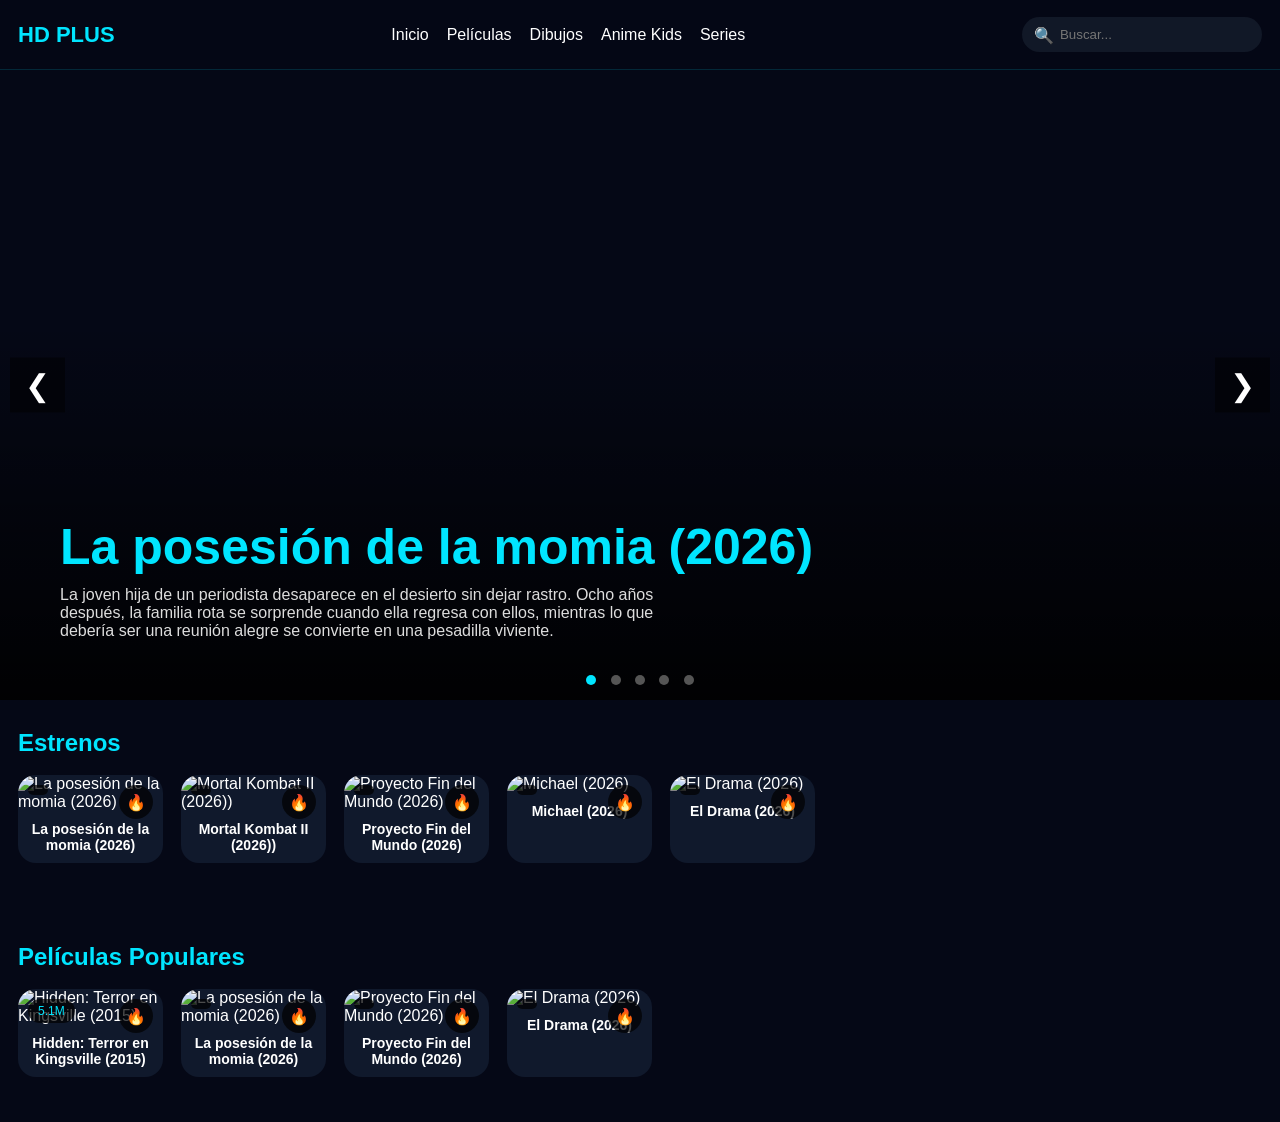
==== PAGINA PARA MIS PELICULAS/index.html @ 1237c189 "HD PLUS" ====
<!DOCTYPE html>
<html lang="es">

<head>
<meta charset="UTF-8">
<meta name="viewport" content="width=device-width, initial-scale=1.0">

<title>HD PLUS - INICIO</title>

<link rel="stylesheet" href="style.css">
</head>

<body>

<!-- LOADER -->
<div class="loader" id="loader">
<div class="loader-circle"></div>
<h2>Cargando...</h2>
</div>

<!-- NAVBAR (igual que películas) -->
<div class="navbar">

    <div class="logo">HD PLUS</div>

    <!-- Botón menú móvil -->
    <div class="menu-icon" id="menuIcon">☰</div>

    <div class="submenu" id="submenu">
        <a href="index.html">Inicio</a>
<a href="peliculas.html">Películas</a>
<a href="dibujos.html">Dibujos</a>
<a href="anime.html">Anime Kids</a>
<a href="series.html">Series</a>
    </div>

    <div class="search-box">
        <span class="search-icon">🔍</span>
        <input type="text" placeholder="Buscar...">
    </div>

</div>

<div class="hero-carousel">

  <button class="carousel-btn left" onclick="prevSlide()">❮</button>

  <div class="carousel-wrapper" id="carouselWrapper">
    <!-- JS lo llena -->
  </div>

  <button class="carousel-btn right" onclick="nextSlide()">❯</button>

</div>

<div class="carousel-dots" id="carouselDots"></div>


<!-- CONTENIDO IGUAL -->
<div id="content"></div>


<!-- MODAL IGUAL -->
<div class="modal" id="modal">
<div class="modal-content">

<span class="close" onclick="closeModal()">✖</span>

<img id="img">

<div class="modal-info">
<h2 id="title"></h2>
<p id="description"></p>

<iframe id="player" class="player" allowfullscreen></iframe>
</div>

</div>
</div>

<script src="script.js"></script>

</body>
</html>
---- PAGINA PARA MIS PELICULAS/style.css ----
*{
margin:0;
padding:0;
box-sizing:border-box;
font-family:Arial,sans-serif;
}

body{
background:#050816;
color:white;
overflow-x:hidden;
}

.navbar{
position:fixed;
top:0;
left:0;
width:100%;
height:70px;
background:rgba(5,8,22,0.92);
backdrop-filter:blur(14px);
display:flex;
align-items:center;
justify-content:space-between;
padding:0 18px;
z-index:1000;
border-bottom:1px solid rgba(0,229,255,0.15);
}

.logo{
color:#00e5ff;
font-weight:bold;
font-size:22px;
}

.menu-icon{
display:none;
font-size:28px;
cursor:pointer;
color:white;
background:none;
border:none;
padding:5px;
z-index:1001;
}

.search-box{
position:relative;
}

.search-box input{
padding:10px 12px 10px 38px;
border-radius:25px;
border:none;
background:#111827;
color:white;
outline:none;
width:240px;
}

.search-icon{
position:absolute;
left:12px;
top:50%;
transform:translateY(-50%);
}

.submenu{
display:flex;
gap:18px;
}

.submenu a{
text-decoration:none;
color:white;
transition:0.3s ease;
}

.submenu a:hover{
color:#00e5ff;
}

.hero{
height:90vh;
display:flex;
align-items:flex-end;
padding:60px 40px;
background:
linear-gradient(to top,#050816 8%,transparent 100%),
url('https://tse3.mm.bing.net/th/id/OIP.Xb_TWP2z1Ox0vYuF2F_o6wHaEK?cb=thfc1falcon&rs=1&pid=ImgDetMain&o=7&rm=3') center/cover;
}

.hero h1{
font-size:60px;
color:#00e5ff;
}

.hero p{
margin-top:10px;
max-width:500px;
}

.hero-btn{
margin-top:20px;
padding:14px 24px;
border:none;
border-radius:30px;
background:#00e5ff;
color:black;
font-weight:bold;
cursor:pointer;
}

.section{
padding:35px 18px;
}

.section h2{
margin-bottom:18px;
color:#00e5ff;
}

.row{
display:flex;
gap:18px;
overflow-x:auto;
padding-bottom:10px;
}

.row::-webkit-scrollbar{
display:none;
}

.card{
width:145px;
background:#10192c;
border-radius:18px;
overflow:hidden;
cursor:pointer;
transition:0.3s;
position:relative;
flex-shrink:0;
}

.card:hover{
transform:scale(1.05);
}

.card img{
width:100%;
height:210px;
object-fit:cover;
}

.card-info{
padding:10px;
text-align:center;
}

.card-title{
font-size:14px;
font-weight:bold;
}

.views{
position:absolute;
top:10px;
left:10px;
background:rgba(0,0,0,0.7);
padding:5px 10px;
border-radius:12px;
font-size:12px;
color:#00e5ff;
}

.favorite{
position:absolute;
top:10px;
right:10px;
background:rgba(0,0,0,0.7);
width:34px;
height:34px;
display:flex;
align-items:center;
justify-content:center;
border-radius:50%;
}

.modal{
position:fixed;
inset:0;
background:rgba(0,0,0,0.9);
display:none;
justify-content:center;
align-items:center;
padding:20px;
z-index:3000;
}

.modal-content{
background:#0f172a;
padding:20px;
border-radius:20px;
display:flex;
gap:20px;
max-width:1000px;
width:100%;
position:relative;
}

.close{
position:absolute;
top:10px;
right:15px;
font-size:24px;
cursor:pointer;
}

.modal-content img{
width:230px;
height:340px;
object-fit:cover;
border-radius:14px;
}

.modal-info{
flex:1;
}

.modal-info h2{
font-size:34px;
color:#00e5ff;
margin-bottom:10px;
}

.player{
width:100%;
height:360px;
border:none;
border-radius:14px;
margin-top:15px;
}

.loader{
position:fixed;
inset:0;
background:#050816;
display:flex;
justify-content:center;
align-items:center;
flex-direction:column;
gap:20px;
z-index:5000;
}

.loader-circle{
width:90px;
height:90px;
border:6px solid rgba(0,229,255,0.15);
border-top:6px solid #00e5ff;
border-radius:50%;
animation:spin 1s linear infinite;
}

@keyframes spin{
100%{
transform:rotate(360deg);
}
}

.hero-carousel{
position:relative;
width:100%;
height:70vh;
overflow:hidden;
margin-top:70px;
}

.carousel-wrapper{
display:flex;
height:100%;
transition:transform .6s ease;
}

.carousel-slide{
min-width:100%;
height:100%;
background-size:cover;
background-position:center;
display:flex;
align-items:flex-end;
padding:60px;
color:white;
position:relative;
}

.carousel-slide::before{
content:"";
position:absolute;
inset:0;
background:linear-gradient(to top, rgba(0,0,0,0.9), transparent 60%);
}

.carousel-slide h1{
font-size:50px;
color:#00e5ff;
position:relative;
z-index:2;
}

.carousel-slide p{
max-width:600px;
color:#ddd;
position:relative;
z-index:2;
margin-top:10px;
}

.carousel-btn{
position:absolute;
top:50%;
transform:translateY(-50%);
background:rgba(0,0,0,0.5);
border:none;
color:white;
font-size:30px;
padding:10px 15px;
cursor:pointer;
z-index:10;
transition:0.3s ease;
}

.carousel-btn:hover{
background:rgba(0,229,255,0.3);
}

.left{ left:10px; }
.right{ right:10px; }

.carousel-dots{
text-align:center;
margin-top:-30px;
position:relative;
z-index:5;
}

.dot{
height:10px;
width:10px;
margin:5px;
display:inline-block;
border-radius:50%;
background:#555;
cursor:pointer;
transition:0.3s ease;
}

.dot.active{
background:#00e5ff;
}

/* ========================= */
/* RESPONSIVE - MÓVIL */
/* ========================= */

@media(max-width:768px){

.navbar{
padding:0 12px;
height:60px;
}

.logo{
font-size:18px;
}

.menu-icon{
display:block;
font-size:28px;
color:white;
cursor:pointer;
z-index:1001;
}

.submenu{
position:fixed;
top:60px;
left:0;
right:0;
width:100%;
background:rgba(5,8,22,0.95);
backdrop-filter:blur(14px);
flex-direction:column;
gap:0;
padding:0;
border-bottom:1px solid rgba(0,229,255,0.15);
max-height:0;
overflow:hidden;
opacity:0;
transition:all 0.4s cubic-bezier(0.4, 0, 0.2, 1);
z-index:1000;
box-shadow:0 8px 16px rgba(0,0,0,0.3);
}

.submenu.active{
max-height:500px;
opacity:1;
overflow-y:auto;
}

.submenu a{
display:block;
padding:16px 20px;
border-bottom:1px solid rgba(0,229,255,0.1);
text-align:left;
font-size:15px;
transition:all 0.3s ease;
}

.submenu a:last-child{
border-bottom:none;
}

.submenu a:hover{
background:rgba(0,229,255,0.1);
padding-left:30px;
color:#00e5ff;
}

.search-box{
display:none;
}

.hero{
padding:40px 20px;
height:auto;
min-height:60vh;
}

.hero h1{
font-size:32px;
}

.hero p{
font-size:14px;
}

.hero-carousel{
height:50vh;
margin-top:60px;
}

.carousel-slide{
padding:40px 20px;
}

.carousel-slide h1{
font-size:28px;
}

.carousel-slide p{
font-size:13px;
max-width:100%;
}

.carousel-btn{
font-size:24px;
padding:8px 12px;
}

.card{
width:120px;
}

.card img{
height:180px;
}

.card-title{
font-size:12px;
}

.modal-content{
flex-direction:column;
padding:15px;
gap:15px;
}

.modal-content img{
width:100%;
height:auto;
max-width:300px;
}

.modal-info h2{
font-size:24px;
}

.player{
height:250px;
}

.section{
padding:25px 12px;
}

.section h2{
font-size:18px;
}

}

@media(max-width:480px){

.navbar{
height:55px;
padding:0 10px;
}

.logo{
font-size:16px;
}

.menu-icon{
font-size:24px;
}

.hero-carousel{
height:40vh;
margin-top:55px;
}

.carousel-slide{
padding:30px 15px;
}

.carousel-slide h1{
font-size:22px;
}

.carousel-slide p{
font-size:12px;
}

.carousel-btn{
font-size:20px;
padding:6px 10px;
}

.card{
width:100px;
}

.card img{
height:150px;
}

.card-title{
font-size:11px;
}

.modal-content img{
max-width:250px;
}

.player{
height:200px;
}

}
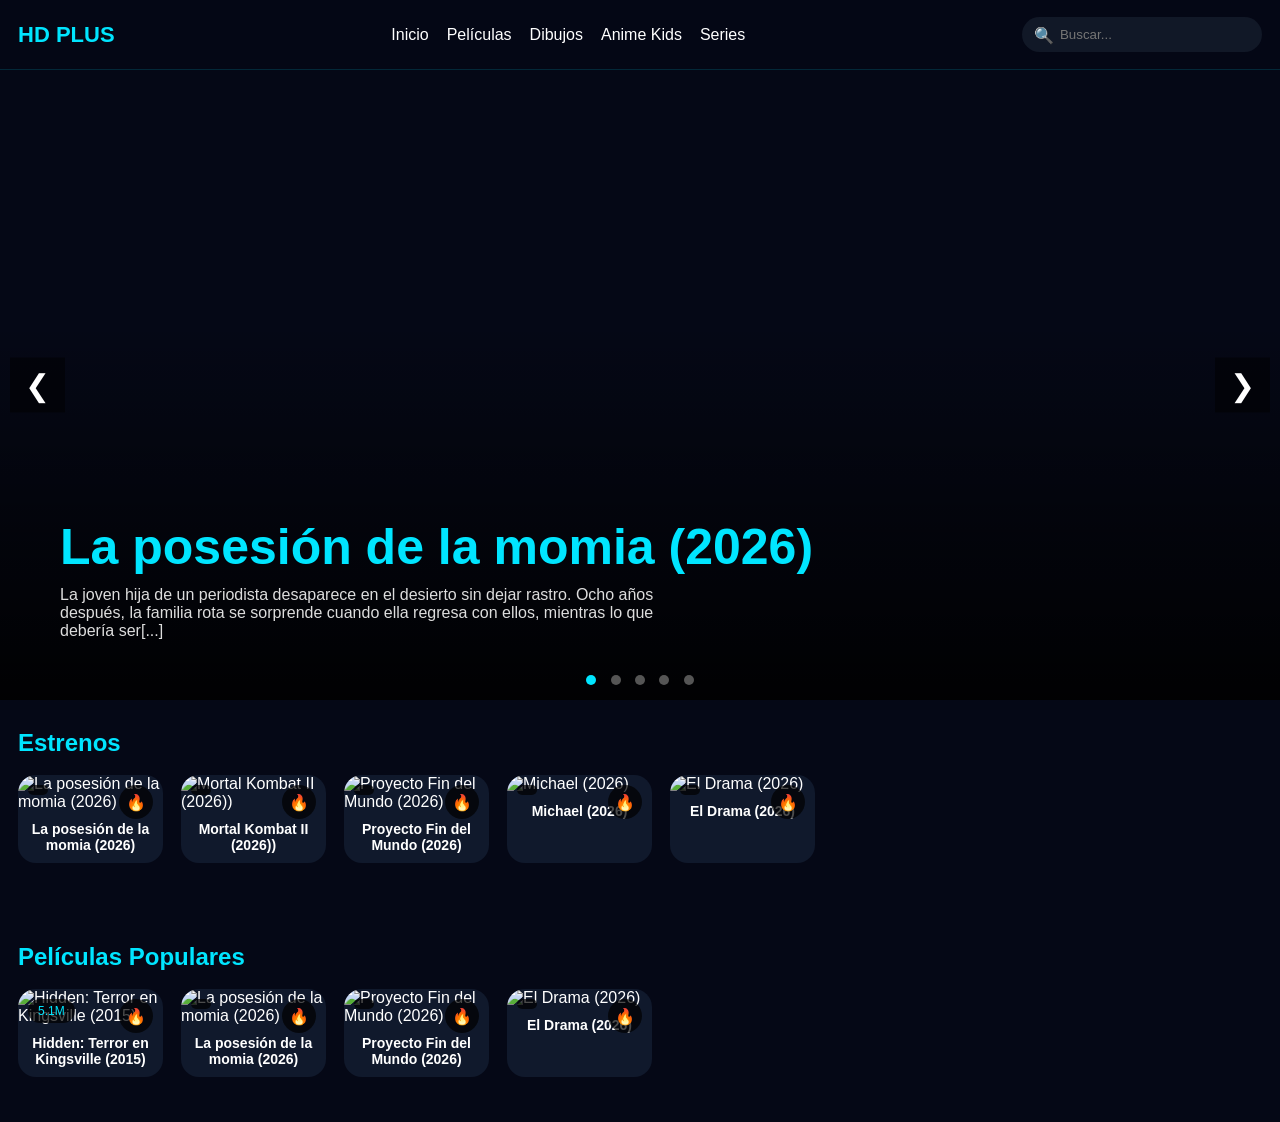
==== commit 5080ae46: "Fix: agregar id a search input para que funcione el buscador" ====
--- a/PAGINA PARA MIS PELICULAS/index.html
+++ b/PAGINA PARA MIS PELICULAS/index.html
@@ -1,84 +1,84 @@
-<!DOCTYPE html>
-<html lang="es">
-
-<head>
-<meta charset="UTF-8">
-<meta name="viewport" content="width=device-width, initial-scale=1.0">
-
-<title>HD PLUS - INICIO</title>
-
-<link rel="stylesheet" href="style.css">
-</head>
-
-<body>
-
-<!-- LOADER -->
-<div class="loader" id="loader">
-<div class="loader-circle"></div>
-<h2>Cargando...</h2>
-</div>
-
-<!-- NAVBAR (igual que películas) -->
-<div class="navbar">
-
-    <div class="logo">HD PLUS</div>
-
-    <!-- Botón menú móvil -->
-    <div class="menu-icon" id="menuIcon">☰</div>
-
-    <div class="submenu" id="submenu">
-        <a href="index.html">Inicio</a>
-<a href="peliculas.html">Películas</a>
-<a href="dibujos.html">Dibujos</a>
-<a href="anime.html">Anime Kids</a>
-<a href="series.html">Series</a>
-    </div>
-
-    <div class="search-box">
-        <span class="search-icon">🔍</span>
-        <input type="text" placeholder="Buscar...">
-    </div>
-
-</div>
-
-<div class="hero-carousel">
-
-  <button class="carousel-btn left" onclick="prevSlide()">❮</button>
-
-  <div class="carousel-wrapper" id="carouselWrapper">
-    <!-- JS lo llena -->
-  </div>
-
-  <button class="carousel-btn right" onclick="nextSlide()">❯</button>
-
-</div>
-
-<div class="carousel-dots" id="carouselDots"></div>
-
-
-<!-- CONTENIDO IGUAL -->
-<div id="content"></div>
-
-
-<!-- MODAL IGUAL -->
-<div class="modal" id="modal">
-<div class="modal-content">
-
-<span class="close" onclick="closeModal()">✖</span>
-
-<img id="img">
-
-<div class="modal-info">
-<h2 id="title"></h2>
-<p id="description"></p>
-
-<iframe id="player" class="player" allowfullscreen></iframe>
-</div>
-
-</div>
-</div>
-
-<script src="script.js"></script>
-
-</body>
-</html>+<!DOCTYPE html>
+<html lang="es">
+
+<head>
+<meta charset="UTF-8">
+<meta name="viewport" content="width=device-width, initial-scale=1.0">
+
+<title>HD PLUS - INICIO</title>
+
+<link rel="stylesheet" href="style.css">
+</head>
+
+<body>
+
+<!-- LOADER -->
+<div class="loader" id="loader">
+<div class="loader-circle"></div>
+<h2>Cargando...</h2>
+</div>
+
+<!-- NAVBAR (igual que películas) -->
+<div class="navbar">
+
+    <div class="logo">HD PLUS</div>
+
+    <!-- Botón menú móvil -->
+    <div class="menu-icon" id="menuIcon">☰</div>
+
+    <div class="submenu" id="submenu">
+        <a href="index.html">Inicio</a>
+<a href="peliculas.html">Películas</a>
+<a href="dibujos.html">Dibujos</a>
+<a href="anime.html">Anime Kids</a>
+<a href="series.html">Series</a>
+    </div>
+
+    <div class="search-box">
+        <span class="search-icon">🔍</span>
+        <input id="searchInput" type="text" placeholder="Buscar...">
+    </div>
+
+</div>
+
+<div class="hero-carousel">
+
+  <button class="carousel-btn left" onclick="prevSlide()">❮</button>
+
+  <div class="carousel-wrapper" id="carouselWrapper">
+    <!-- JS lo llena -->
+  </div>
+
+  <button class="carousel-btn right" onclick="nextSlide()">❯</button>
+
+</div>
+
+<div class="carousel-dots" id="carouselDots"></div>
+
+
+<!-- CONTENIDO IGUAL -->
+<div id="content"></div>
+
+
+<!-- MODAL IGUAL -->
+<div class="modal" id="modal">
+<div class="modal-content">
+
+<span class="close" onclick="closeModal()">✖</span>
+
+<img id="img">
+
+<div class="modal-info">
+<h2 id="title"></h2>
+<p id="description"></p>
+
+<iframe id="player" class="player" allowfullscreen></iframe>
+</div>
+
+</div>
+</div>
+
+<script src="script.js"></script>
+
+</body>
+</html>
--- a/PAGINA PARA MIS PELICULAS/style.css
+++ b/PAGINA PARA MIS PELICULAS/style.css
@@ -1,570 +1,558 @@
-*{
-margin:0;
-padding:0;
-box-sizing:border-box;
-font-family:Arial,sans-serif;
-}
-
-body{
-background:#050816;
-color:white;
-overflow-x:hidden;
-}
-
-.navbar{
-position:fixed;
-top:0;
-left:0;
-width:100%;
-height:70px;
-background:rgba(5,8,22,0.92);
-backdrop-filter:blur(14px);
-display:flex;
-align-items:center;
-justify-content:space-between;
-padding:0 18px;
-z-index:1000;
-border-bottom:1px solid rgba(0,229,255,0.15);
-}
-
-.logo{
-color:#00e5ff;
-font-weight:bold;
-font-size:22px;
-}
-
-.menu-icon{
-display:none;
-font-size:28px;
-cursor:pointer;
-color:white;
-background:none;
-border:none;
-padding:5px;
-z-index:1001;
-}
-
-.search-box{
-position:relative;
-}
-
-.search-box input{
-padding:10px 12px 10px 38px;
-border-radius:25px;
-border:none;
-background:#111827;
-color:white;
-outline:none;
-width:240px;
-}
-
-.search-icon{
-position:absolute;
-left:12px;
-top:50%;
-transform:translateY(-50%);
-}
-
-.submenu{
-display:flex;
-gap:18px;
-}
-
-.submenu a{
-text-decoration:none;
-color:white;
-transition:0.3s ease;
-}
-
-.submenu a:hover{
-color:#00e5ff;
-}
-
-.hero{
-height:90vh;
-display:flex;
-align-items:flex-end;
-padding:60px 40px;
-background:
-linear-gradient(to top,#050816 8%,transparent 100%),
-url('https://tse3.mm.bing.net/th/id/OIP.Xb_TWP2z1Ox0vYuF2F_o6wHaEK?cb=thfc1falcon&rs=1&pid=ImgDetMain&o=7&rm=3') center/cover;
-}
-
-.hero h1{
-font-size:60px;
-color:#00e5ff;
-}
-
-.hero p{
-margin-top:10px;
-max-width:500px;
-}
-
-.hero-btn{
-margin-top:20px;
-padding:14px 24px;
-border:none;
-border-radius:30px;
-background:#00e5ff;
-color:black;
-font-weight:bold;
-cursor:pointer;
-}
-
-.section{
-padding:35px 18px;
-}
-
-.section h2{
-margin-bottom:18px;
-color:#00e5ff;
-}
-
-.row{
-display:flex;
-gap:18px;
-overflow-x:auto;
-padding-bottom:10px;
-}
-
-.row::-webkit-scrollbar{
-display:none;
-}
-
-.card{
-width:145px;
-background:#10192c;
-border-radius:18px;
-overflow:hidden;
-cursor:pointer;
-transition:0.3s;
-position:relative;
-flex-shrink:0;
-}
-
-.card:hover{
-transform:scale(1.05);
-}
-
-.card img{
-width:100%;
-height:210px;
-object-fit:cover;
-}
-
-.card-info{
-padding:10px;
-text-align:center;
-}
-
-.card-title{
-font-size:14px;
-font-weight:bold;
-}
-
-.views{
-position:absolute;
-top:10px;
-left:10px;
-background:rgba(0,0,0,0.7);
-padding:5px 10px;
-border-radius:12px;
-font-size:12px;
-color:#00e5ff;
-}
-
-.favorite{
-position:absolute;
-top:10px;
-right:10px;
-background:rgba(0,0,0,0.7);
-width:34px;
-height:34px;
-display:flex;
-align-items:center;
-justify-content:center;
-border-radius:50%;
-}
-
-.modal{
-position:fixed;
-inset:0;
-background:rgba(0,0,0,0.9);
-display:none;
-justify-content:center;
-align-items:center;
-padding:20px;
-z-index:3000;
-}
-
-.modal-content{
-background:#0f172a;
-padding:20px;
-border-radius:20px;
-display:flex;
-gap:20px;
-max-width:1000px;
-width:100%;
-position:relative;
-}
-
-.close{
-position:absolute;
-top:10px;
-right:15px;
-font-size:24px;
-cursor:pointer;
-}
-
-.modal-content img{
-width:230px;
-height:340px;
-object-fit:cover;
-border-radius:14px;
-}
-
-.modal-info{
-flex:1;
-}
-
-.modal-info h2{
-font-size:34px;
-color:#00e5ff;
-margin-bottom:10px;
-}
-
-.player{
-width:100%;
-height:360px;
-border:none;
-border-radius:14px;
-margin-top:15px;
-}
-
-.loader{
-position:fixed;
-inset:0;
-background:#050816;
-display:flex;
-justify-content:center;
-align-items:center;
-flex-direction:column;
-gap:20px;
-z-index:5000;
-}
-
-.loader-circle{
-width:90px;
-height:90px;
-border:6px solid rgba(0,229,255,0.15);
-border-top:6px solid #00e5ff;
-border-radius:50%;
-animation:spin 1s linear infinite;
-}
-
-@keyframes spin{
-100%{
-transform:rotate(360deg);
-}
-}
-
-.hero-carousel{
-position:relative;
-width:100%;
-height:70vh;
-overflow:hidden;
-margin-top:70px;
-}
-
-.carousel-wrapper{
-display:flex;
-height:100%;
-transition:transform .6s ease;
-}
-
-.carousel-slide{
-min-width:100%;
-height:100%;
-background-size:cover;
-background-position:center;
-display:flex;
-align-items:flex-end;
-padding:60px;
-color:white;
-position:relative;
-}
-
-.carousel-slide::before{
-content:"";
-position:absolute;
-inset:0;
-background:linear-gradient(to top, rgba(0,0,0,0.9), transparent 60%);
-}
-
-.carousel-slide h1{
-font-size:50px;
-color:#00e5ff;
-position:relative;
-z-index:2;
-}
-
-.carousel-slide p{
-max-width:600px;
-color:#ddd;
-position:relative;
-z-index:2;
-margin-top:10px;
-}
-
-.carousel-btn{
-position:absolute;
-top:50%;
-transform:translateY(-50%);
-background:rgba(0,0,0,0.5);
-border:none;
-color:white;
-font-size:30px;
-padding:10px 15px;
-cursor:pointer;
-z-index:10;
-transition:0.3s ease;
-}
-
-.carousel-btn:hover{
-background:rgba(0,229,255,0.3);
-}
-
-.left{ left:10px; }
-.right{ right:10px; }
-
-.carousel-dots{
-text-align:center;
-margin-top:-30px;
-position:relative;
-z-index:5;
-}
-
-.dot{
-height:10px;
-width:10px;
-margin:5px;
-display:inline-block;
-border-radius:50%;
-background:#555;
-cursor:pointer;
-transition:0.3s ease;
-}
-
-.dot.active{
-background:#00e5ff;
-}
-
-/* ========================= */
-/* RESPONSIVE - MÓVIL */
-/* ========================= */
-
-@media(max-width:768px){
-
-.navbar{
-padding:0 12px;
-height:60px;
-}
-
-.logo{
-font-size:18px;
-}
-
-.menu-icon{
-display:block;
-font-size:28px;
-color:white;
-cursor:pointer;
-z-index:1001;
-}
-
-.submenu{
-position:fixed;
-top:60px;
-left:0;
-right:0;
-width:100%;
-background:rgba(5,8,22,0.95);
-backdrop-filter:blur(14px);
-flex-direction:column;
-gap:0;
-padding:0;
-border-bottom:1px solid rgba(0,229,255,0.15);
-max-height:0;
-overflow:hidden;
-opacity:0;
-transition:all 0.4s cubic-bezier(0.4, 0, 0.2, 1);
-z-index:1000;
-box-shadow:0 8px 16px rgba(0,0,0,0.3);
-}
-
-.submenu.active{
-max-height:500px;
-opacity:1;
-overflow-y:auto;
-}
-
-.submenu a{
-display:block;
-padding:16px 20px;
-border-bottom:1px solid rgba(0,229,255,0.1);
-text-align:left;
-font-size:15px;
-transition:all 0.3s ease;
-}
-
-.submenu a:last-child{
-border-bottom:none;
-}
-
-.submenu a:hover{
-background:rgba(0,229,255,0.1);
-padding-left:30px;
-color:#00e5ff;
-}
-
-.search-box{
-display:none;
-}
-
-.hero{
-padding:40px 20px;
-height:auto;
-min-height:60vh;
-}
-
-.hero h1{
-font-size:32px;
-}
-
-.hero p{
-font-size:14px;
-}
-
-.hero-carousel{
-height:50vh;
-margin-top:60px;
-}
-
-.carousel-slide{
-padding:40px 20px;
-}
-
-.carousel-slide h1{
-font-size:28px;
-}
-
-.carousel-slide p{
-font-size:13px;
-max-width:100%;
-}
-
-.carousel-btn{
-font-size:24px;
-padding:8px 12px;
-}
-
-.card{
-width:120px;
-}
-
-.card img{
-height:180px;
-}
-
-.card-title{
-font-size:12px;
-}
-
-.modal-content{
-flex-direction:column;
-padding:15px;
-gap:15px;
-}
-
-.modal-content img{
-width:100%;
-height:auto;
-max-width:300px;
-}
-
-.modal-info h2{
-font-size:24px;
-}
-
-.player{
-height:250px;
-}
-
-.section{
-padding:25px 12px;
-}
-
-.section h2{
-font-size:18px;
-}
-
-}
-
-@media(max-width:480px){
-
-.navbar{
-height:55px;
-padding:0 10px;
-}
-
-.logo{
-font-size:16px;
-}
-
-.menu-icon{
-font-size:24px;
-}
-
-.hero-carousel{
-height:40vh;
-margin-top:55px;
-}
-
-.carousel-slide{
-padding:30px 15px;
-}
-
-.carousel-slide h1{
-font-size:22px;
-}
-
-.carousel-slide p{
-font-size:12px;
-}
-
-.carousel-btn{
-font-size:20px;
-padding:6px 10px;
-}
-
-.card{
-width:100px;
-}
-
-.card img{
-height:150px;
-}
-
-.card-title{
-font-size:11px;
-}
-
-.modal-content img{
-max-width:250px;
-}
-
-.player{
-height:200px;
-}
-
+*{
+margin:0;
+padding:0;
+box-sizing:border-box;
+font-family:Arial,sans-serif;
+}
+
+body{
+background:#050816;
+color:white;
+overflow-x:hidden;
+}
+
+.navbar{
+position:fixed;
+top:0;
+left:0;
+width:100%;
+height:70px;
+background:rgba(5,8,22,0.92);
+backdrop-filter:blur(14px);
+display:flex;
+align-items:center;
+justify-content:space-between;
+padding:0 18px;
+z-index:1000;
+border-bottom:1px solid rgba(0,229,255,0.15);
+}
+
+.logo{
+color:#00e5ff;
+font-weight:bold;
+font-size:22px;
+}
+
+.menu-icon{
+display:none;
+font-size:28px;
+cursor:pointer;
+color:white;
+background:none;
+border:none;
+padding:5px;
+z-index:1001;
+}
+
+.search-box{
+position:relative;
+}
+
+.search-box input{
+padding:10px 12px 10px 38px;
+border-radius:25px;
+border:none;
+background:#111827;
+color:white;
+outline:none;
+width:240px;
+}
+
+.search-icon{
+position:absolute;
+left:12px;
+top:50%;
+transform:translateY(-50%);
+}
+
+.submenu{
+display:flex;
+gap:18px;
+}
+
+.submenu a{
+text-decoration:none;
+color:white;
+transition:0.3s ease;
+}
+
+.submenu a:hover{
+color:#00e5ff;
+}
+
+.hero{
+height:90vh;
+display:flex;
+align-items:flex-end;
+padding:60px 40px;
+background:
+linear-gradient(to top,#050816 8%,transparent 100%),
+url('https://tse3.mm.bing.net/th/id/OIP.Xb_TWP2z1Ox0vYuF2F_o6wHaEK?cb=thfc1falcon&rs=1&pid=ImgDetMain&o=7&rm=3') center/cover;
+}
+
+.hero h1{
+font-size:60px;
+color:#00e5ff;
+}
+
+.hero p{
+margin-top:10px;
+max-width:500px;
+}
+
+.hero-btn{
+margin-top:20px;
+padding:14px 24px;
+border:none;
+border-radius:30px;
+background:#00e5ff;
+color:black;
+font-weight:bold;
+cursor:pointer;
+}
+
+.section{
+padding:35px 18px;
+}
+
+.section h2{
+margin-bottom:18px;
+color:#00e5ff;
+}
+
+.row{
+display:flex;
+gap:18px;
+overflow-x:auto;
+padding-bottom:10px;
+}
+
+.row::-webkit-scrollbar{
+display:none;
+}
+
+.card{
+width:145px;
+background:#10192c;
+border-radius:18px;
+overflow:hidden;
+cursor:pointer;
+transition:0.3s;
+position:relative;
+flex-shrink:0;
+}
+
+.card:hover{
+transform:scale(1.05);
+}
+
+.card img{
+width:100%;
+height:210px;
+object-fit:cover;
+}
+
+.card-info{
+padding:10px;
+text-align:center;
+}
+
+.card-title{
+font-size:14px;
+font-weight:bold;
+}
+
+.views{
+position:absolute;
+top:10px;
+left:10px;
+background:rgba(0,0,0,0.7);
+padding:5px 10px;
+border-radius:12px;
+font-size:12px;
+color:#00e5ff;
+}
+
+.favorite{
+position:absolute;
+top:10px;
+right:10px;
+background:rgba(0,0,0,0.7);
+width:34px;
+height:34px;
+display:flex;
+align-items:center;
+justify-content:center;
+border-radius:50%;
+}
+
+.modal{
+position:fixed;
+inset:0;
+background:rgba(0,0,0,0.9);
+display:none;
+justify-content:center;
+align-items:center;
+padding:20px;
+z-index:3000;
+}
+
+.modal-content{
+background:#0f172a;
+padding:20px;
+border-radius:20px;
+display:flex;
+gap:20px;
+max-width:1000px;
+width:100%;
+position:relative;
+}
+
+.close{
+position:absolute;
+top:10px;
+right:15px;
+font-size:24px;
+cursor:pointer;
+}
+
+.modal-content img{
+width:230px;
+height:340px;
+object-fit:cover;
+border-radius:14px;
+}
+
+.modal-info{
+flex:1;
+}
+
+.modal-info h2{
+font-size:34px;
+color:#00e5ff;
+margin-bottom:10px;
+}
+
+.player{
+width:100%;
+height:360px;
+border:none;
+border-radius:14px;
+margin-top:15px;
+}
+
+.loader{
+position:fixed;
+inset:0;
+background:#050816;
+display:flex;
+justify-content:center;
+align-items:center;
+flex-direction:column;
+gap:20px;
+z-index:5000;
+}
+
+.loader-circle{
+width:90px;
+height:90px;
+border:6px solid rgba(0,229,255,0.15);
+border-top:6px solid #00e5ff;
+border-radius:50%;
+animation:spin 1s linear infinite;
+}
+
+@keyframes spin{
+100%{
+transform:rotate(360deg);
+}
+}
+
+.hero-carousel{
+position:relative;
+width:100%;
+height:70vh;
+overflow:hidden;
+margin-top:70px;
+}
+
+.carousel-wrapper{
+display:flex;
+height:100%;
+transition:transform .6s ease;
+}
+
+.carousel-slide{
+min-width:100%;
+height:100%;
+background-size:cover;
+background-position:center;
+display:flex;
+align-items:flex-end;
+padding:60px;
+color:white;
+position:relative;
+}
+
+.carousel-slide::before{
+content:"";
+position:absolute;
+inset:0;
+background:linear-gradient(to top, rgba(0,0,0,0.9), transparent 60%);
+}
+
+.carousel-slide h1{
+font-size:50px;
+color:#00e5ff;
+position:relative;
+z-index:2;
+}
+
+.carousel-slide p{
+max-width:600px;
+color:#ddd;
+position:relative;
+z-index:2;
+margin-top:10px;
+}
+
+.carousel-btn{
+position:absolute;
+top:50%;
+transform:translateY(-50%);
+background:rgba(0,0,0,0.5);
+border:none;
+color:white;
+font-size:30px;
+padding:10px 15px;
+cursor:pointer;
+z-index:10;
+transition:0.3s ease;
+}
+
+.carousel-btn:hover{
+background:rgba(0,229,255,0.3);
+}
+
+.left{ left:10px; }
+.right{ right:10px; }
+
+.carousel-dots{
+text-align:center;
+margin-top:-30px;
+position:relative;
+z-index:5;
+}
+
+.dot{
+height:10px;
+width:10px;
+margin:5px;
+display:inline-block;
+border-radius:50%;
+background:#555;
+cursor:pointer;
+transition:0.3s ease;
+}
+
+.dot.active{
+background:#00e5ff;
+}
+
+/* ========================= */
+/* RESPONSIVE - MÓVIL */
+/* ========================= */
+
+@media(max-width:768px){
+
+.navbar{
+padding:0 12px;
+height:60px;
+}
+
+.logo{
+font-size:18px;
+}
+
+.menu-icon{
+display:block;
+font-size:28px;
+color:white;
+cursor:pointer;
+z-index:1001;
+}
+
+.submenu{
+position:fixed;
+top:70px;
+right:-280px;
+width:230px;
+padding:18px;
+gap:12px;
+background:rgba(6,12,30,0.96);
+border-radius:20px;
+transition:0.4s;
+z-index:10000;
+box-shadow:0 0 35px rgba(0,229,255,0.22);
+flex-direction:column;
+}
+
+.submenu.active{
+right:15px;
+}
+
+.submenu a{
+padding:12px;
+border-radius:14px;
+background:rgba(255,255,255,0.04);
+text-decoration:none;
+color:#e2e8f0;
+transition:0.3s;
+}
+
+.submenu a:hover{
+background:rgba(0,229,255,0.12);
+color:#e2e8f0;
+}
+
+.search-box{
+display:none;
+}
+
+.hero{
+padding:40px 20px;
+height:auto;
+min-height:60vh;
+}
+
+.hero h1{
+font-size:32px;
+}
+
+.hero p{
+font-size:14px;
+}
+
+.hero-carousel{
+height:50vh;
+margin-top:60px;
+}
+
+.carousel-slide{
+padding:40px 20px;
+}
+
+.carousel-slide h1{
+font-size:28px;
+}
+
+.carousel-slide p{
+font-size:13px;
+max-width:100%;
+}
+
+.carousel-btn{
+font-size:24px;
+padding:8px 12px;
+}
+
+.card{
+width:120px;
+}
+
+.card img{
+height:180px;
+}
+
+.card-title{
+font-size:12px;
+}
+
+.modal-content{
+flex-direction:column;
+padding:15px;
+gap:15px;
+}
+
+.modal-content img{
+width:100%;
+height:auto;
+max-width:300px;
+}
+
+.modal-info h2{
+font-size:24px;
+}
+
+.player{
+height:250px;
+}
+
+.section{
+padding:25px 12px;
+}
+
+.section h2{
+font-size:18px;
+}
+
+}
+
+@media(max-width:480px){
+
+.navbar{
+height:55px;
+padding:0 10px;
+}
+
+.logo{
+font-size:16px;
+}
+
+.menu-icon{
+font-size:24px;
+}
+
+.hero-carousel{
+height:40vh;
+margin-top:55px;
+}
+
+.carousel-slide{
+padding:30px 15px;
+}
+
+.carousel-slide h1{
+font-size:22px;
+}
+
+.carousel-slide p{
+font-size:12px;
+}
+
+.carousel-btn{
+font-size:20px;
+padding:6px 10px;
+}
+
+.card{
+width:100px;
+}
+
+.card img{
+height:150px;
+}
+
+.card-title{
+font-size:11px;
+}
+
+.modal-content img{
+max-width:250px;
+}
+
+.player{
+height:200px;
+}
+
 }
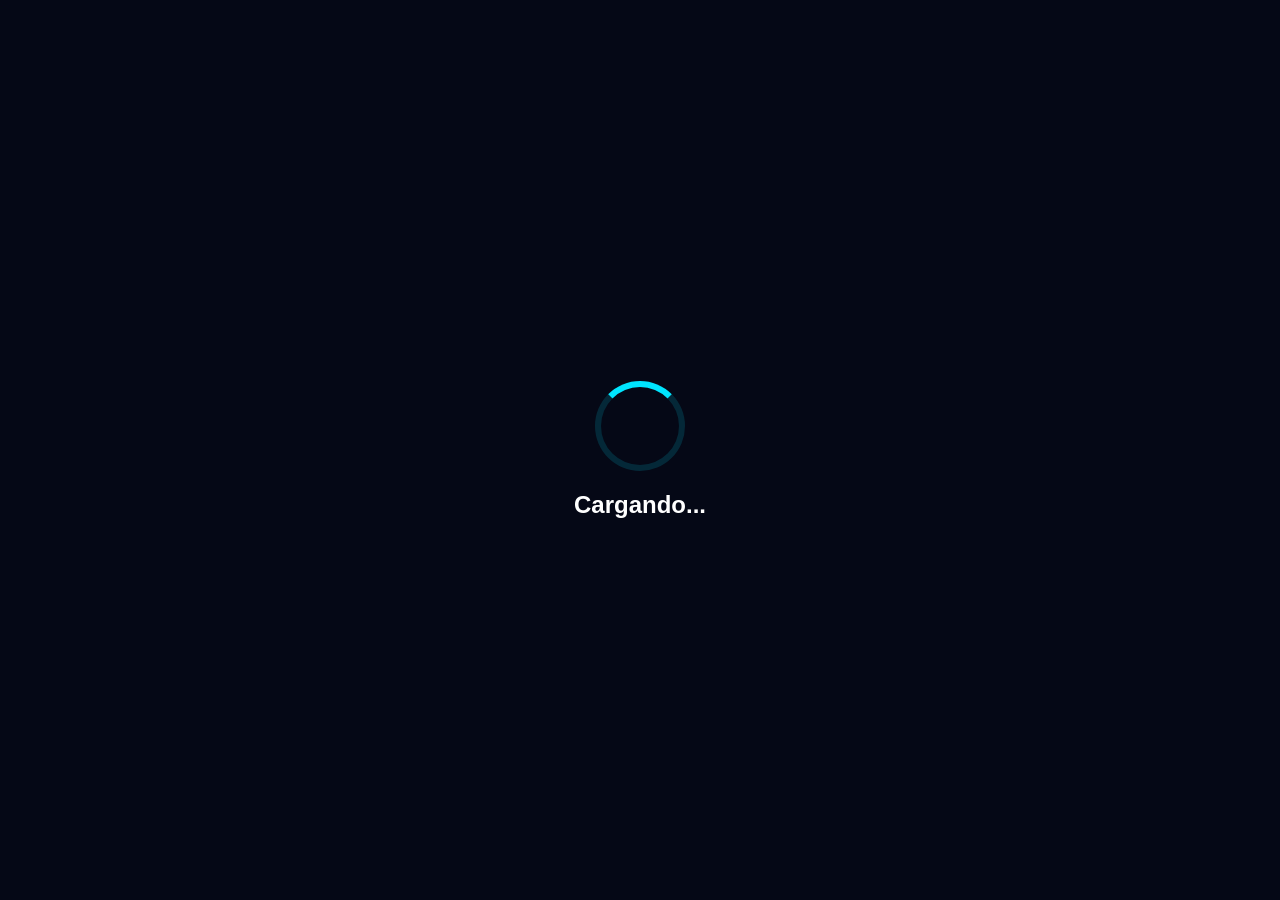
==== commit c2f0b28a: "fix(index): make mobile submenu behavior consistent with other pages (overlay, focus trap, keyboard)" ====
--- a/PAGINA PARA MIS PELICULAS/index.html
+++ b/PAGINA PARA MIS PELICULAS/index.html
@@ -24,15 +24,17 @@
     <div class="logo">HD PLUS</div>
 
     <!-- Botón menú móvil -->
-    <div class="menu-icon" id="menuIcon">☰</div>
+    <button class="menu-icon" id="menuIcon" aria-controls="submenu" aria-expanded="false">☰</button>
 
     <div class="submenu" id="submenu">
         <a href="index.html">Inicio</a>
-<a href="peliculas.html">Películas</a>
-<a href="dibujos.html">Dibujos</a>
-<a href="anime.html">Anime Kids</a>
-<a href="series.html">Series</a>
+        <a href="peliculas.html">Películas</a>
+        <a href="dibujos.html">Dibujos</a>
+        <a href="anime.html">Anime Kids</a>
+        <a href="series.html">Series</a>
     </div>
+
+    <div id="menuOverlay" class="menu-overlay" hidden></div>
 
     <div class="search-box">
         <span class="search-icon">🔍</span>
--- a/PAGINA PARA MIS PELICULAS/style.css
+++ b/PAGINA PARA MIS PELICULAS/style.css
@@ -55,7 +55,7 @@
 background:#111827;
 color:white;
 outline:none;
-width:240px;
+width:180px;
 }
 
 .search-icon{
@@ -366,12 +366,32 @@
 @media(max-width:768px){
 
 .navbar{
-padding:0 12px;
-height:60px;
+position:relative;
+display:flex;
+flex-wrap:wrap;
+align-items:center;
+justify-content:space-between;
+gap:10px;
+padding:12px 12px 110px;
+height:auto;
 }
 
 .logo{
 font-size:18px;
+flex:0 0 auto;
+}
+
+.search-box{
+display:block;
+position:relative;
+order:2;
+flex:0 0 140px;
+max-width:140px;
+margin:0 6px;
+}
+
+.search-box input{
+width:100%;
 }
 
 .menu-icon{
@@ -380,21 +400,16 @@
 color:white;
 cursor:pointer;
 z-index:1001;
+order:3;
 }
 
 .submenu{
 position:fixed;
-top:70px;
+top:120px;
 right:-280px;
 width:230px;
 padding:18px;
-gap:12px;
-background:rgba(6,12,30,0.96);
-border-radius:20px;
-transition:0.4s;
-z-index:10000;
-box-shadow:0 0 35px rgba(0,229,255,0.22);
-flex-direction:column;
+    gap:18px;
 }
 
 .submenu.active{
@@ -415,37 +430,6 @@
 color:#e2e8f0;
 }
 
-.search-box{
-display:none;
-}
-
-.hero{
-padding:40px 20px;
-height:auto;
-min-height:60vh;
-}
-
-.hero h1{
-font-size:32px;
-}
-
-.hero p{
-font-size:14px;
-}
-
-.hero-carousel{
-height:50vh;
-margin-top:60px;
-}
-
-.carousel-slide{
-padding:40px 20px;
-}
-
-.carousel-slide h1{
-font-size:28px;
-}
-
 .carousel-slide p{
 font-size:13px;
 max-width:100%;
@@ -501,8 +485,12 @@
 @media(max-width:480px){
 
 .navbar{
-height:55px;
-padding:0 10px;
+position:relative;
+height:auto;
+padding:14px 12px 110px;
+flex-wrap:wrap;
+justify-content:space-between;
+align-items:center;
 }
 
 .logo{
@@ -511,6 +499,22 @@
 
 .menu-icon{
 font-size:24px;
+}
+
+.search-box{
+position:absolute;
+top:50%;
+left:50%;
+transform:translate(-50%, -50%);
+width:calc(100% - 30px);
+max-width:240px;
+z-index:1002;
+}
+
+.search-box input{
+width:100%;
+padding:8px 10px 8px 34px;
+font-size:14px;
 }
 
 .hero-carousel{
@@ -519,7 +523,7 @@
 }
 
 .carousel-slide{
-padding:30px 15px;
+padding:24px 16px;
 }
 
 .carousel-slide h1{
@@ -536,11 +540,11 @@
 }
 
 .card{
-width:100px;
+width:110px;
 }
 
 .card img{
-height:150px;
+height:160px;
 }
 
 .card-title{
@@ -548,11 +552,114 @@
 }
 
 .modal-content img{
-max-width:250px;
+max-width:240px;
 }
 
 .player{
 height:200px;
 }
 
-}+}
+
+@media (max-width: 1200px) {
+  .hero-carousel{
+    height:55vh;
+  }
+
+  .carousel-slide{
+    padding:40px 24px;
+  }
+
+  .carousel-slide h1{
+    font-size:42px;
+  }
+
+  .carousel-slide p{
+    max-width:400px;
+  }
+
+  .carousel-btn{
+    font-size:26px;
+  }
+
+  .hero{
+    padding:50px 24px;
+  }
+
+  .hero h1{
+    font-size:42px;
+  }
+
+  .hero p{
+    max-width:420px;
+  }
+
+  .section{
+    padding:35px 18px;
+  }
+
+  .row{
+    gap:18px;
+  }
+
+  .card{
+    width:150px;
+    min-width:150px;
+  }
+
+  .card img{
+    height:200px;
+  }
+
+  .player{
+    height:280px;
+  }
+}
+
+@media (min-width: 1600px) {
+  .hero-carousel{
+    height:75vh;
+  }
+
+  .carousel-slide h1{
+    font-size:64px;
+  }
+
+  .carousel-slide p{
+    max-width:700px;
+    font-size:1.1rem;
+  }
+
+  .hero{
+    padding:80px 60px;
+  }
+
+  .hero h1{
+    font-size:72px;
+  }
+
+  .hero p{
+    max-width:600px;
+  }
+
+  .section{
+    padding:55px 60px;
+  }
+
+  .card{
+    width:190px;
+    min-width:190px;
+  }
+
+  .card img{
+    height:250px;
+  }
+
+  .modal-content{
+    max-width:1080px;
+  }
+
+  .player{
+    height:420px;
+  }
+}
